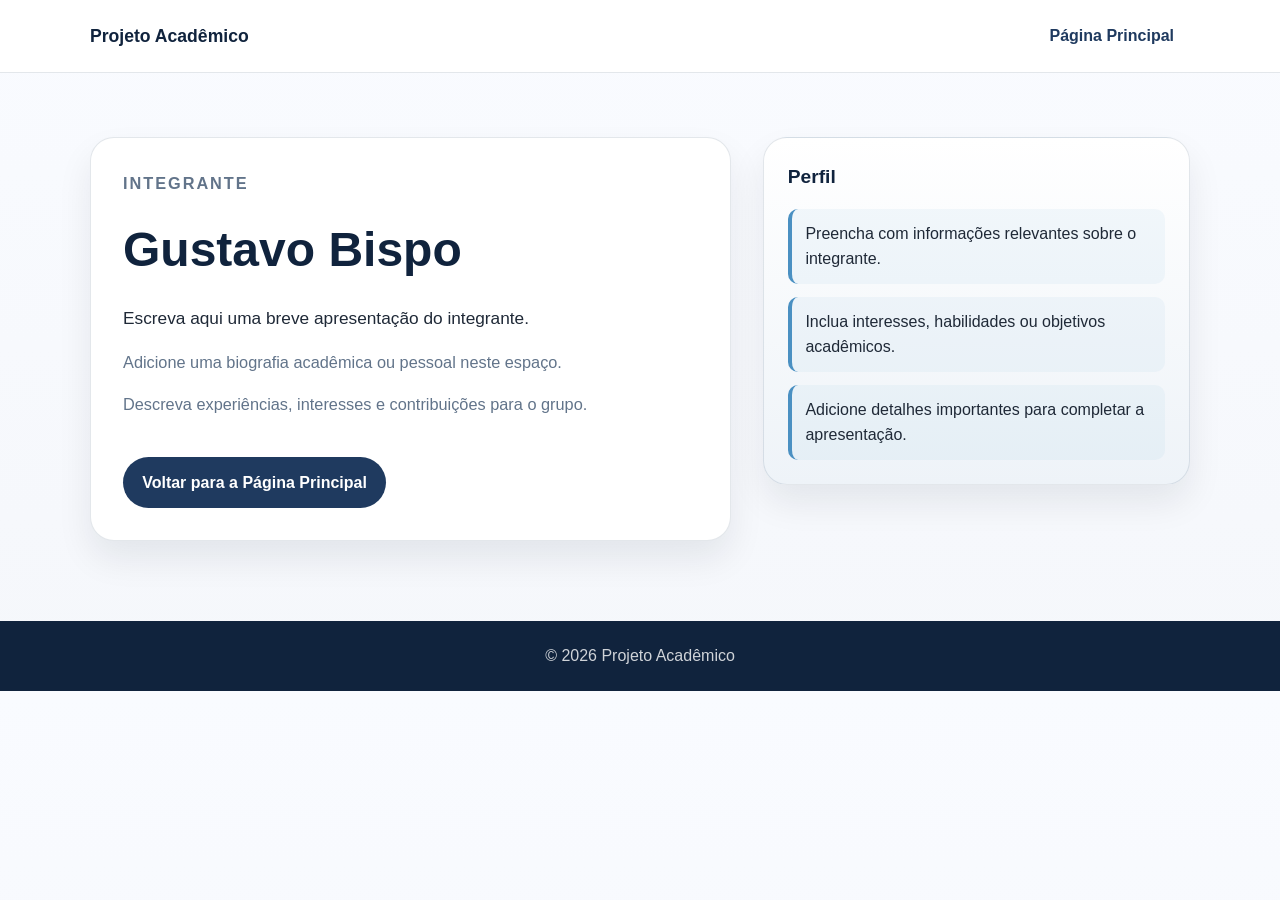
==== pages/gustavo_bispo.html @ c3f0c5f4 "Primeiro commit do projeto de portfólio pessoal, incluindo arquivos HTML, CSS e JavaScript, bem como" ====
<!DOCTYPE html>
<html lang="pt-BR">
  <head>
    <meta charset="UTF-8" />
    <meta name="viewport" content="width=device-width, initial-scale=1.0" />
    <title>Gustavo Bispo</title>
    <link rel="stylesheet" href="../css/style.css" />
  </head>
  <body>
    <header class="site-header">
      <div class="container">
        <nav class="topbar" aria-label="Navegação principal">
          <div class="brand">Projeto Acadêmico</div>
          <a href="../index.html" class="top-link">Página Principal</a>
        </nav>
      </div>
    </header>

    <main class="profile-page">
      <div class="container profile-shell">
        <section class="profile-card">
          <p class="eyebrow">Integrante</p>
          <h1>Gustavo Bispo</h1>
          <p class="lead">
            Escreva aqui uma breve apresentação do integrante.
          </p>
          <p>
            Adicione uma biografia acadêmica ou pessoal neste espaço.
          </p>
          <p>
            Descreva experiências, interesses e contribuições para o grupo.
          </p>
          <a href="../index.html" class="back-link">Voltar para a Página Principal</a>
        </section>

        <aside class="meta-card">
          <h2>Perfil</h2>
          <ul class="meta-list">
            <li>Preencha com informações relevantes sobre o integrante.</li>
            <li>Inclua interesses, habilidades ou objetivos acadêmicos.</li>
            <li>Adicione detalhes importantes para completar a apresentação.</li>
          </ul>
        </aside>
      </div>
    </main>

    <footer class="site-footer">
      <div class="container footer-content">
        <p>© <span id="year"></span> Projeto Acadêmico</p>
      </div>
    </footer>

    <script src="../js/script.js"></script>
  </body>
</html>
---- css/style.css ----
:root {
  --bg: #f5f7fb;
  --panel: #ffffff;
  --panel-alt: #eef3f8;
  --primary: #1f3a5f;
  --primary-dark: #10233d;
  --accent: #4a90c2;
  --accent-soft: #dfeefb;
  --text: #1f2937;
  --muted: #62748a;
  --border: rgba(31, 58, 95, 0.12);
  --shadow: 0 18px 35px rgba(17, 24, 39, 0.08);
}

* {
  box-sizing: border-box;
  margin: 0;
  padding: 0;
}

html {
  scroll-behavior: smooth;
}

body {
  font-family: Arial, Helvetica, sans-serif;
  background: linear-gradient(180deg, #f9fbff 0%, var(--bg) 100%);
  color: var(--text);
  line-height: 1.6;
}

img {
  max-width: 100%;
  display: block;
}

a {
  text-decoration: none;
  color: inherit;
}

.container {
  width: min(1100px, 90%);
  margin: 0 auto;
}

.site-header {
  background: rgba(255, 255, 255, 0.9);
  backdrop-filter: blur(10px);
  border-bottom: 1px solid var(--border);
  position: sticky;
  top: 0;
  z-index: 10;
}

.topbar {
  display: flex;
  align-items: center;
  justify-content: space-between;
  min-height: 72px;
}

.brand {
  font-size: 1.1rem;
  font-weight: 700;
  color: var(--primary-dark);
}

.top-link {
  color: var(--primary);
  font-weight: 600;
  padding: 0.65rem 1rem;
  border-radius: 999px;
  transition: all 0.2s ease;
}

.top-link:hover {
  background: var(--accent-soft);
}

.hero {
  padding: 6rem 0 4rem;
  background: radial-gradient(circle at top, rgba(74, 144, 194, 0.12), transparent 45%);
}

.hero-content {
  display: grid;
  place-items: center;
  text-align: center;
}

.hero-text {
  max-width: 760px;
}

.eyebrow {
  color: var(--accent);
  text-transform: uppercase;
  letter-spacing: 0.12em;
  font-size: 0.72rem;
  font-weight: 700;
  margin-bottom: 1rem;
}

.hero h1,
.section-heading h2,
.profile-card h1 {
  color: var(--primary-dark);
  margin-bottom: 1rem;
}

.hero h1 {
  font-size: clamp(2.4rem, 5vw, 4rem);
  line-height: 1.1;
}

.hero p {
  color: var(--muted);
  font-size: 1.08rem;
}

.intro {
  padding: 1rem 0 5rem;
}

.section-heading {
  text-align: center;
  margin-bottom: 2.5rem;
}

.section-heading h2 {
  font-size: clamp(1.8rem, 3vw, 2.5rem);
}

.member-grid {
  display: grid;
  grid-template-columns: repeat(5, minmax(180px, 1fr));
  gap: 1.25rem;
}

.member-card {
  background: var(--panel);
  border: 1px solid var(--border);
  border-radius: 20px;
  box-shadow: var(--shadow);
  transition: transform 0.25s ease, box-shadow 0.25s ease;
}

.member-card:hover {
  transform: translateY(-5px);
  box-shadow: 0 22px 38px rgba(17, 24, 39, 0.12);
}

.member-card a {
  display: block;
  height: 100%;
  padding: 1.4rem 1.2rem;
  border-radius: inherit;
  background: linear-gradient(180deg, #ffffff 0%, #f6f9fc 100%);
}

.card-number {
  display: inline-flex;
  align-items: center;
  justify-content: center;
  width: 42px;
  height: 42px;
  border-radius: 50%;
  background: var(--accent-soft);
  color: var(--primary);
  font-weight: 700;
  margin-bottom: 1rem;
}

.member-card h3 {
  color: var(--primary-dark);
  margin-bottom: 0.7rem;
  font-size: 1.2rem;
}

.member-card p {
  color: var(--muted);
  font-size: 0.95rem;
}

.profile-page {
  padding: 4rem 0 5rem;
}

.profile-shell {
  display: grid;
  gap: 2rem;
  grid-template-columns: 1.2fr 0.8fr;
  align-items: start;
}

.profile-card,
.meta-card {
  background: var(--panel);
  border: 1px solid var(--border);
  border-radius: 24px;
  box-shadow: var(--shadow);
}

.profile-card {
  padding: 2rem;
}

.profile-card h1 {
  font-size: clamp(2rem, 4vw, 3rem);
  margin-bottom: 1rem;
}

.profile-card p {
  color: var(--muted);
  font-size: 1.02rem;
  margin-bottom: 1rem;
}

.profile-card .lead {
  font-size: 1.08rem;
  color: var(--text);
}

.meta-card {
  padding: 1.5rem;
  background: linear-gradient(180deg, var(--panel) 0%, var(--panel-alt) 100%);
}

.meta-card h2 {
  color: var(--primary-dark);
  margin-bottom: 1rem;
  font-size: 1.2rem;
}

.meta-list {
  list-style: none;
  display: grid;
  gap: 0.8rem;
}

.meta-list li {
  background: rgba(74, 144, 194, 0.06);
  border-left: 4px solid var(--accent);
  padding: 0.75rem 0.85rem;
  border-radius: 10px;
  color: var(--text);
}

.back-link {
  display: inline-flex;
  align-items: center;
  justify-content: center;
  margin-top: 1.5rem;
  padding: 0.8rem 1.2rem;
  border-radius: 999px;
  background: var(--primary);
  color: #fff;
  font-weight: 700;
  transition: background 0.2s ease, transform 0.2s ease;
}

.back-link:hover {
  background: var(--primary-dark);
  transform: translateY(-2px);
}

.site-footer {
  background: var(--primary-dark);
  color: rgba(255, 255, 255, 0.8);
  padding: 1.4rem 0;
}

.footer-content {
  display: flex;
  justify-content: center;
  align-items: center;
  text-align: center;
}

@media (max-width: 980px) {
  .member-grid {
    grid-template-columns: repeat(2, minmax(200px, 1fr));
  }

  .profile-shell {
    grid-template-columns: 1fr;
  }
}

@media (max-width: 560px) {
  .topbar {
    flex-direction: column;
    justify-content: center;
    gap: 0.6rem;
    padding: 0.9rem 0;
  }

  .member-grid {
    grid-template-columns: 1fr;
  }

  .hero {
    padding-top: 4.5rem;
  }

  .profile-card,
  .meta-card {
    padding: 1.2rem;
  }
}
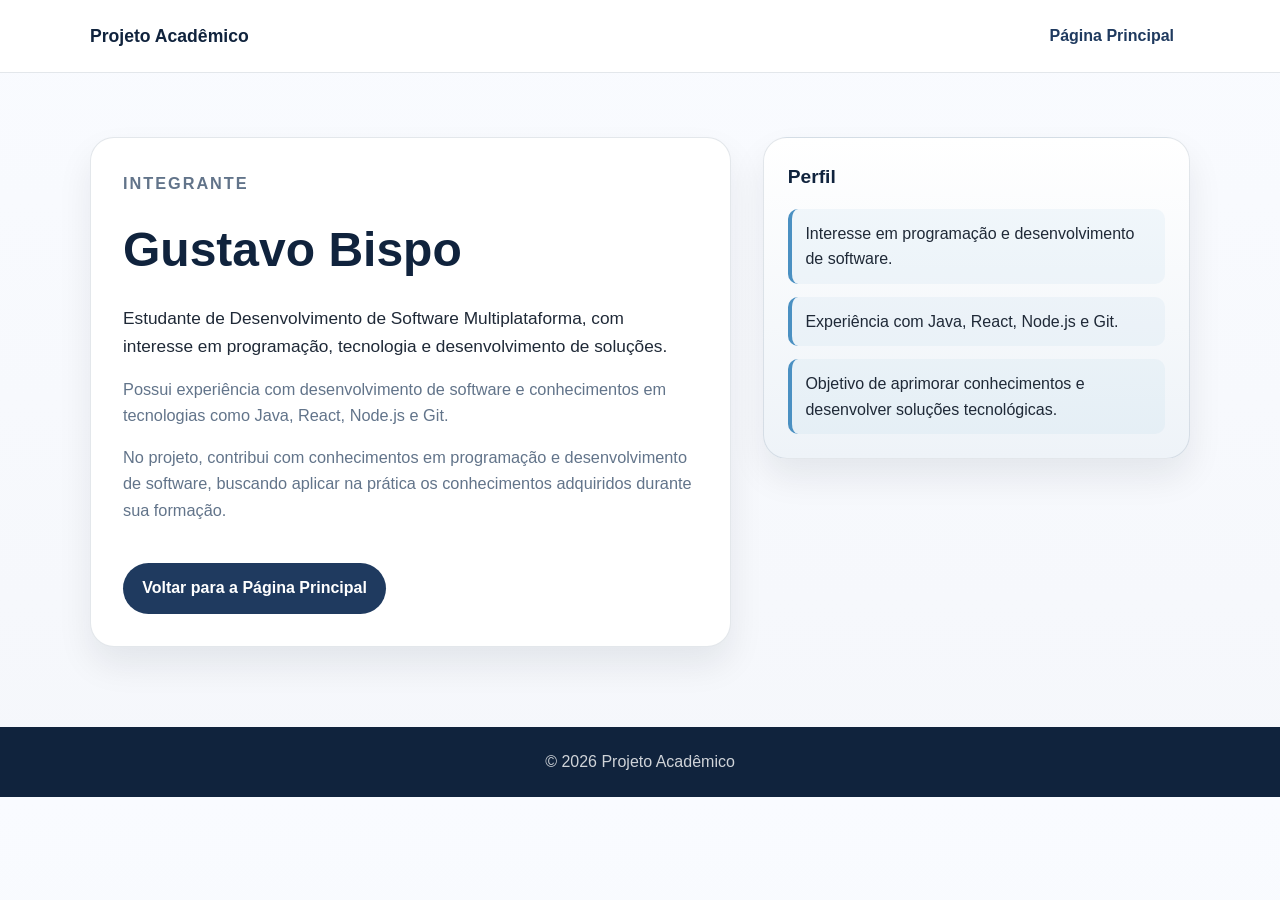
==== commit bc07a587: "Atualiza página do Gustavo" ====
--- a/pages/gustavo_bispo.html
+++ b/pages/gustavo_bispo.html
@@ -22,13 +22,13 @@
           <p class="eyebrow">Integrante</p>
           <h1>Gustavo Bispo</h1>
           <p class="lead">
-            Escreva aqui uma breve apresentação do integrante.
+            Estudante de Desenvolvimento de Software Multiplataforma, com interesse em programação, tecnologia e desenvolvimento de soluções.
           </p>
           <p>
-            Adicione uma biografia acadêmica ou pessoal neste espaço.
+            Possui experiência com desenvolvimento de software e conhecimentos em tecnologias como Java, React, Node.js e Git.
           </p>
           <p>
-            Descreva experiências, interesses e contribuições para o grupo.
+            No projeto, contribui com conhecimentos em programação e desenvolvimento de software, buscando aplicar na prática os conhecimentos adquiridos durante sua formação.
           </p>
           <a href="../index.html" class="back-link">Voltar para a Página Principal</a>
         </section>
@@ -36,9 +36,9 @@
         <aside class="meta-card">
           <h2>Perfil</h2>
           <ul class="meta-list">
-            <li>Preencha com informações relevantes sobre o integrante.</li>
-            <li>Inclua interesses, habilidades ou objetivos acadêmicos.</li>
-            <li>Adicione detalhes importantes para completar a apresentação.</li>
+            <li>Interesse em programação e desenvolvimento de software.</li>
+            <li>Experiência com Java, React, Node.js e Git.</li>
+            <li>Objetivo de aprimorar conhecimentos e desenvolver soluções tecnológicas.</li>
           </ul>
         </aside>
       </div>
@@ -52,4 +52,4 @@
 
     <script src="../js/script.js"></script>
   </body>
-</html>
+</html>
